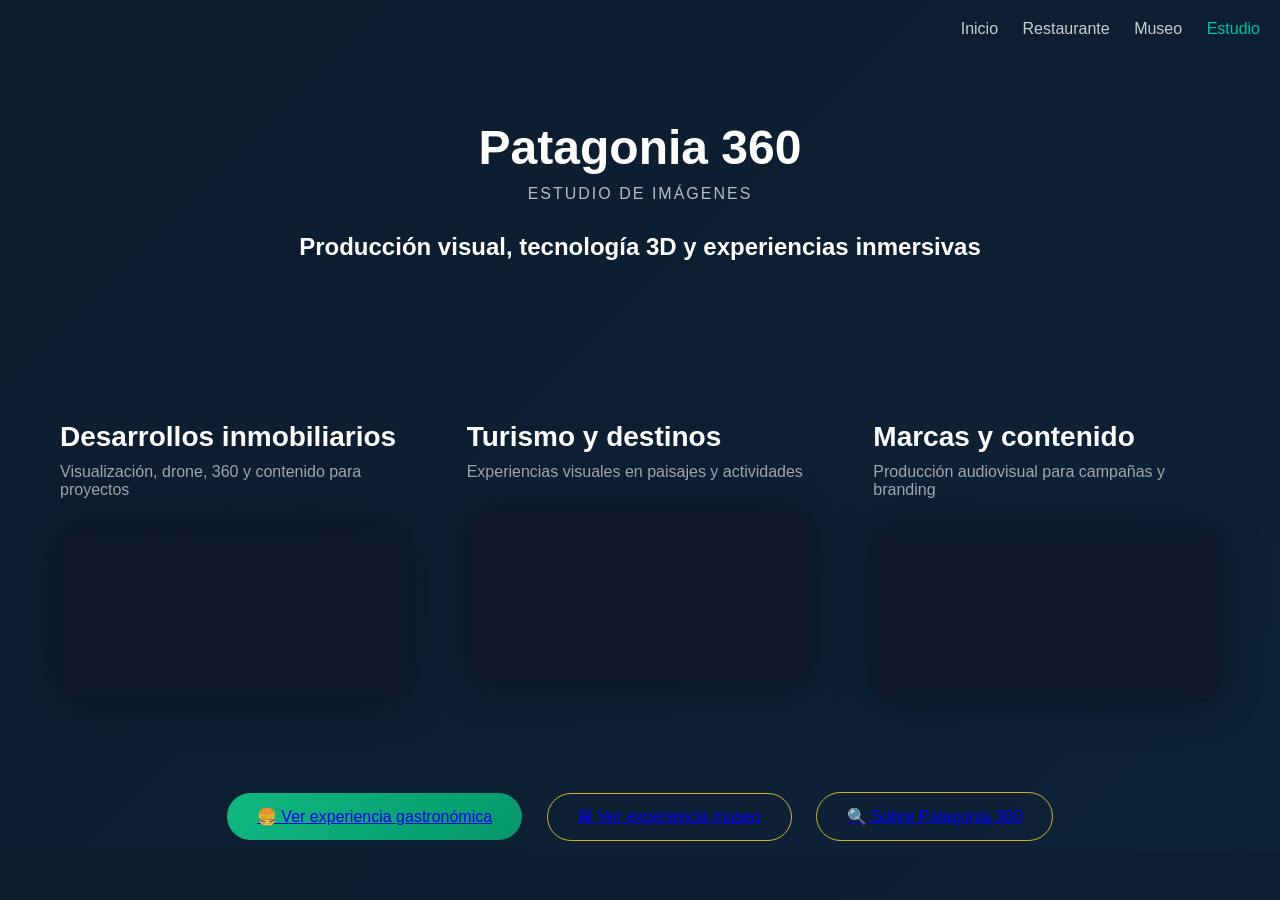
==== estudio.html @ 677b7261 "Update estudio.html" ====
<!DOCTYPE html>
<html lang="es">
<head>
<meta charset="UTF-8">
<meta name="viewport" content="width=device-width, initial-scale=1.0">

<title>Patagonia 360 | Estudio</title>

<link rel="stylesheet" href="css/style.css">

<style>

/* HERO */
.estudio-hero {
    text-align: center;
    padding: 120px 20px 80px;
}

.estudio-hero h1 {
    font-size: 48px;
    margin-bottom: 10px;
}

.estudio-hero p {
    opacity: 0.7;
    letter-spacing: 2px;
}

/* SECCIONES */
.estudio-section {
    max-width: 1200px;
    margin: 80px auto;
    padding: 0 20px;
}

.estudio-title {
    font-size: 28px;
    margin-bottom: 10px;
}

.estudio-sub {
    opacity: 0.6;
    margin-bottom: 30px;
}

/* VIDEO */
.video-box {
    border-radius: 20px;
    overflow: hidden;
    background: #0f172a;
    box-shadow: 0 0 40px rgba(0,0,0,0.4);
}

video {
    width: 100%;
    display: block;
}

/* GRID 3 columnas */
.estudio-grid {
    display: grid;
    grid-template-columns: 1fr;
    gap: 60px;
}

@media(min-width: 900px){
    .estudio-grid {
        grid-template-columns: 1fr 1fr 1fr;
    }
}

/* CARDS */
.estudio-card {
    transition: 0.4s;
}

.estudio-card:hover {
    transform: translateY(-10px);
}

/* BOTONES */
.estudio-btns {
    text-align: center;
    margin-top: 80px;
}

.btn-main {
    background: linear-gradient(135deg, #10b981, #059669);
    padding: 14px 30px;
    border-radius: 40px;
    margin: 10px;
    display: inline-block;
    transition: 0.3s;
}

.btn-outline {
    border: 1px solid #d4af37;
    padding: 14px 30px;
    border-radius: 40px;
    margin: 10px;
    display: inline-block;
    transition: 0.3s;
}

.btn-main:hover {
    transform: scale(1.05);
    box-shadow: 0 0 20px rgba(16,185,129,0.5);
}

.btn-outline:hover {
    transform: scale(1.05);
    background: rgba(212,175,55,0.1);
}

</style>

</head>

<body>

<!-- NAV -->
<nav style="position:fixed; top:20px; right:20px;">
<a href="index.html">Inicio</a>
<a href="resto.html">Restaurante</a>
<a href="museo.html">Museo</a>
<a href="estudio.html" style="color:#00c2a8;">Estudio</a>
</nav>

<!-- HERO -->
<section class="estudio-hero">
<h1>Patagonia 360</h1>
<p>ESTUDIO DE IMÁGENES</p>

<h2 style="margin-top:30px;">
Producción visual, tecnología 3D y experiencias inmersivas
</h2>
</section>

<!-- GRID PRINCIPAL -->
<section class="estudio-section">

<div class="estudio-grid">

<!-- INMOBILIARIA -->
<div class="estudio-card">

<h3 class="estudio-title">Desarrollos inmobiliarios</h3>
<p class="estudio-sub">
Visualización, drone, 360 y contenido para proyectos
</p>

<div class="video-box">
<video autoplay muted loop playsinline>
<source src="videos/clip-inmo1.mp4" type="video/mp4">
</video>
</div>

</div>

<!-- TURISMO -->
<div class="estudio-card">

<h3 class="estudio-title">Turismo y destinos</h3>
<p class="estudio-sub">
Experiencias visuales en paisajes y actividades
</p>

<div class="video-box">
<video autoplay muted loop playsinline>
<source src="videos/viajes y bicicleta1.mp4" type="video/mp4">
</video>
</div>

</div>

<!-- MARCAS -->
<div class="estudio-card">

<h3 class="estudio-title">Marcas y contenido</h3>
<p class="estudio-sub">
Producción audiovisual para campañas y branding
</p>

<div class="video-box">
<video autoplay muted loop playsinline>
<source src="videos/demo-render.mp4" type="video/mp4">
</video>
</div>

</div>

</div>

</section>

<!-- CTA -->
<div class="estudio-btns">

<a href="resto.html" class="btn-main">
🍔 Ver experiencia gastronómica
</a>

<a href="museo.html" class="btn-outline">
🏛 Ver experiencia museo
</a>

<a href="nosotros.html" class="btn-outline">
🔍 Sobre Patagonia 360
</a>

</div>

</body>
</html>
---- css/style.css ----
/* RESET */
* {
  margin: 0;
  padding: 0;
  box-sizing: border-box;
}

/* BASE */
body {
  font-family: 'Inter', sans-serif;
  background: linear-gradient(135deg, #0b1c2c, #0e2238);
  color: #ffffff;
  overflow-x: hidden;
}

/* NAV */
nav {
  position: fixed;
  top: 20px;
  right: 30px;
  z-index: 1000;
}

nav a {
  color: #ccc;
  margin-left: 20px;
  text-decoration: none;
  font-weight: 500;
  transition: 0.3s;
}

nav a:hover,
nav a.active {
  color: #00c2a8;
}

/* HERO */
.hero {
  min-height: 100vh;
  display: flex;
  align-items: center;
  justify-content: center;
  text-align: center;
  padding: 40px 20px;
}

.hero-content {
  max-width: 900px;
}

/* 🔥 LOGO HERO (más grande y equilibrado) */
.hero-logo {
  width: 180px;
  margin-bottom: 20px;
  filter: drop-shadow(0 8px 25px rgba(212,175,55,0.35));
}

/* TITULOS */
.brand-title {
  font-size: 52px;
  color: #d4af37;
  margin-bottom: 5px;
}

.brand-sub {
  letter-spacing: 4px;
  opacity: 0.7;
  margin-bottom: 25px;
}

/* 🔥 TITULO PRINCIPAL (más chico como pediste) */
.hero-title {
  font-size: 34px;
  margin-bottom: 10px;
  color: #d4af37;
}

.hero-subtitle {
  font-size: 17px;
  opacity: 0.7;
  margin-bottom: 35px;
}

/* BOTONES */
.hero-buttons {
  display: flex;
  gap: 20px;
  justify-content: center;
  flex-wrap: wrap;
  margin-top: 20px;
}

.cta-primary {
  background: linear-gradient(135deg, #00c2a8, #00a18f);
  padding: 15px 30px;
  border-radius: 40px;
  color: white;
  text-decoration: none;
  font-weight: bold;
  transition: 0.3s;
}

.cta-primary:hover {
  transform: translateY(-3px);
  box-shadow: 0 10px 25px rgba(0, 194, 168, 0.4);
}

.cta-secondary {
  border: 2px solid #d4af37;
  padding: 15px 30px;
  border-radius: 40px;
  color: #d4af37;
  text-decoration: none;
  transition: 0.3s;
}

.cta-secondary:hover {
  background: #d4af37;
  color: #0b1c2c;
}

/* SECCIONES */
section {
  padding: 60px 20px; /* 🔥 menos espacio vertical */
}

.container {
  max-width: 1100px;
  margin: auto;
}

/* TITULOS SECCION */
.section-title {
  font-size: 26px;
  margin-bottom: 15px;
  color: #d4af37;
}

.section-subtitle {
  opacity: 0.7;
  margin-bottom: 30px;
}

/* GRID PASOS */
.steps-grid {
  display: grid;
  grid-template-columns: repeat(auto-fit, minmax(250px, 1fr));
  gap: 20px;
}

/* CARDS */
.step-card,
.feature-card {
  background: rgba(255, 255, 255, 0.03);
  padding: 25px;
  border-radius: 20px;
  text-align: center;
  transition: 0.3s;
}

.step-card:hover,
.feature-card:hover {
  transform: translateY(-5px);
  background: rgba(0, 194, 168, 0.08);
}

/* FEATURES */
.features-grid {
  display: grid;
  grid-template-columns: repeat(auto-fit, minmax(250px, 1fr));
  gap: 20px;
  margin-top: 30px;
}

/* VIDEOS */
.video-grid {
  display: grid;
  grid-template-columns: repeat(auto-fit, minmax(250px, 1fr));
  gap: 20px;
  margin-top: 30px;
}

.video-grid video {
  width: 100%;
  border-radius: 15px;
  box-shadow: 0 10px 30px rgba(0,0,0,0.3);
}

/* MODEL VIEWER */
model-viewer {
  border-radius: 20px;
  margin-top: 20px;
}

/* 🔥 OBJETO MÁS PROTAGONISTA */
#modelo model-viewer {
  height: 500px;
}

/* BOTON AR */
.ar-btn {
  background: #00c2a8;
  border: none;
  padding: 12px 20px;
  border-radius: 30px;
  color: white;
  cursor: pointer;
  font-weight: bold;
}

/* 🔥 CTA FINAL (espaciado corregido) */
.cta-final {
  text-align: center;
  margin-top: 80px;
}

.cta-final .hero-buttons {
  margin-top: 25px;
}

.cta-final .secondary-links {
  margin-top: 30px;
}

/* FOOTER */
.footer {
  text-align: center;
  padding: 50px 20px;
  opacity: 0.8;
}

/* 🔥 LOGO FINAL (más chico + efecto metal) */
.logo-footer {
  width: 70px;

  filter:
    brightness(1.25)
    contrast(1.15)
    drop-shadow(0 8px 25px rgba(212,175,55,0.5));

  transition: 0.4s ease;
}

.logo-footer:hover {
  transform: scale(1.1);
  filter:
    brightness(1.4)
    contrast(1.2)
    drop-shadow(0 12px 35px rgba(212,175,55,0.7));
}

/* ANIMACIONES */
.reveal {
  opacity: 0;
  transform: translateY(30px);
  transition: 1s;
}

.reveal.active {
  opacity: 1;
  transform: translateY(0);
}

/* RESPONSIVE */
@media (max-width: 768px) {
  .hero-title {
    font-size: 26px;
  }

  .brand-title {
    font-size: 34px;
  }

  .hero-logo {
    width: 140px;
  }
}
model-viewer {
  background: radial-gradient(circle, #0e2238 0%, #0b1c2c 100%);
}
model-viewer {
  border-radius: 20px;
  margin-top: 30px;

  background: radial-gradient(circle at center, rgba(255,255,255,0.04), transparent);

  box-shadow:
    inset 0 0 80px rgba(255,255,255,0.03),
    0 30px 80px rgba(0,0,0,0.6);

  transition: 0.4s ease;
}

model-viewer:hover {
  transform: scale(1.01);
}
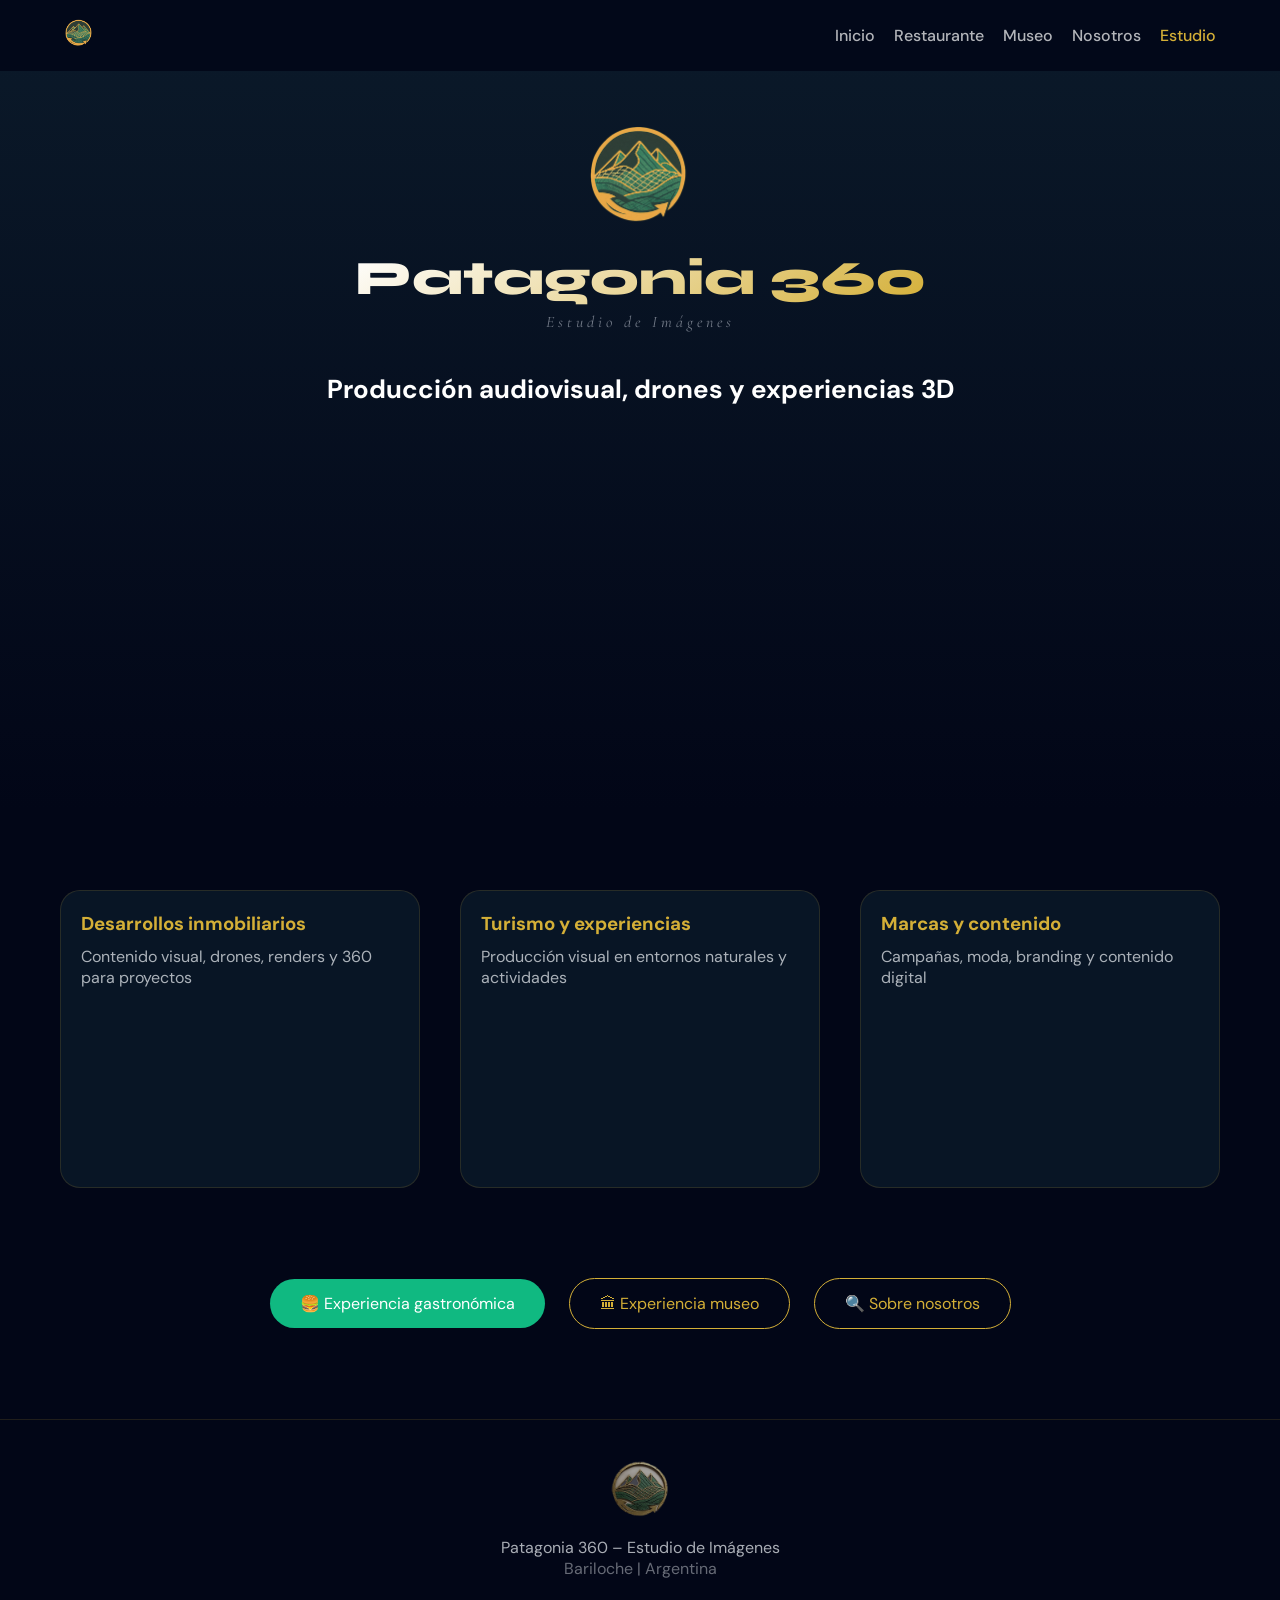
==== commit 3a0ba359: "Update estudio.html" ====
--- a/estudio.html
+++ b/estudio.html
@@ -8,108 +8,163 @@
 
 <link rel="stylesheet" href="css/style.css">
 
+<link href="https://fonts.googleapis.com/css2?family=Syne:wght@400;600;700;800&family=Cormorant+Garamond:ital,wght@0,300;1,300;1,400&family=DM+Sans:wght@300;400;500&display=swap" rel="stylesheet">
+
 <style>
 
+body{
+background:#020617;
+color:#f0f4f8;
+font-family:'DM Sans',sans-serif;
+}
+
+/* NAV */
+nav{
+position:fixed;
+top:0;
+left:0;
+right:0;
+display:flex;
+justify-content:space-between;
+align-items:center;
+padding:18px 5%;
+background:rgba(2,6,23,.85);
+backdrop-filter:blur(16px);
+z-index:1000;
+}
+
+nav a{
+color:white;
+text-decoration:none;
+margin-left:15px;
+opacity:.7;
+}
+
+nav a.active{
+color:#d4af37;
+opacity:1;
+}
+
 /* HERO */
-.estudio-hero {
-    text-align: center;
-    padding: 120px 20px 80px;
-}
-
-.estudio-hero h1 {
-    font-size: 48px;
-    margin-bottom: 10px;
-}
-
-.estudio-hero p {
-    opacity: 0.7;
-    letter-spacing: 2px;
-}
-
-/* SECCIONES */
-.estudio-section {
-    max-width: 1200px;
-    margin: 80px auto;
-    padding: 0 20px;
-}
-
-.estudio-title {
-    font-size: 28px;
-    margin-bottom: 10px;
-}
-
-.estudio-sub {
-    opacity: 0.6;
-    margin-bottom: 30px;
+.hero{
+min-height:90vh;
+display:flex;
+flex-direction:column;
+justify-content:center;
+align-items:center;
+text-align:center;
+padding:120px 20px;
+background:linear-gradient(180deg,#0b1a2a,#020617);
+}
+
+.hero-logo{
+width:110px;
+margin-bottom:20px;
+}
+
+.brand-title{
+font-family:'Syne';
+font-size:48px;
+font-weight:800;
+background:linear-gradient(145deg,#fff,#d4af37);
+-webkit-background-clip:text;
+-webkit-text-fill-color:transparent;
+}
+
+.brand-sub{
+font-family:'Cormorant Garamond';
+font-style:italic;
+opacity:.7;
+margin-bottom:20px;
+}
+
+.hero-title{
+font-size:26px;
+margin-top:20px;
+}
+
+/* GRID */
+.section{
+max-width:1200px;
+margin:80px auto;
+padding:0 20px;
+}
+
+.grid{
+display:grid;
+grid-template-columns:1fr;
+gap:40px;
+}
+
+@media(min-width:900px){
+.grid{
+grid-template-columns:1fr 1fr 1fr;
+}
+}
+
+/* CARD */
+.card{
+background:rgba(11,26,42,.8);
+border:1px solid rgba(212,175,55,.15);
+border-radius:20px;
+padding:20px;
+transition:.4s;
+}
+
+.card:hover{
+transform:translateY(-10px);
+box-shadow:0 20px 60px rgba(0,0,0,.5);
+}
+
+.card h3{
+color:#d4af37;
+margin-bottom:10px;
+}
+
+.card p{
+opacity:.7;
+margin-bottom:15px;
 }
 
 /* VIDEO */
-.video-box {
-    border-radius: 20px;
-    overflow: hidden;
-    background: #0f172a;
-    box-shadow: 0 0 40px rgba(0,0,0,0.4);
-}
-
-video {
-    width: 100%;
-    display: block;
-}
-
-/* GRID 3 columnas */
-.estudio-grid {
-    display: grid;
-    grid-template-columns: 1fr;
-    gap: 60px;
-}
-
-@media(min-width: 900px){
-    .estudio-grid {
-        grid-template-columns: 1fr 1fr 1fr;
-    }
-}
-
-/* CARDS */
-.estudio-card {
-    transition: 0.4s;
-}
-
-.estudio-card:hover {
-    transform: translateY(-10px);
-}
-
-/* BOTONES */
-.estudio-btns {
-    text-align: center;
-    margin-top: 80px;
-}
-
-.btn-main {
-    background: linear-gradient(135deg, #10b981, #059669);
-    padding: 14px 30px;
-    border-radius: 40px;
-    margin: 10px;
-    display: inline-block;
-    transition: 0.3s;
-}
-
-.btn-outline {
-    border: 1px solid #d4af37;
-    padding: 14px 30px;
-    border-radius: 40px;
-    margin: 10px;
-    display: inline-block;
-    transition: 0.3s;
-}
-
-.btn-main:hover {
-    transform: scale(1.05);
-    box-shadow: 0 0 20px rgba(16,185,129,0.5);
-}
-
-.btn-outline:hover {
-    transform: scale(1.05);
-    background: rgba(212,175,55,0.1);
+.video-box{
+border-radius:15px;
+overflow:hidden;
+}
+
+video{
+width:100%;
+}
+
+/* CTA LINKS */
+.links{
+text-align:center;
+margin:80px 0;
+}
+
+.btn{
+display:inline-block;
+padding:14px 30px;
+border-radius:40px;
+margin:10px;
+text-decoration:none;
+}
+
+.btn-main{
+background:#10b981;
+color:white;
+}
+
+.btn-outline{
+border:1px solid #d4af37;
+color:#d4af37;
+}
+
+/* FOOTER */
+.footer{
+text-align:center;
+padding:40px;
+border-top:1px solid rgba(212,175,55,.2);
 }
 
 </style>
@@ -119,96 +174,105 @@
 <body>
 
 <!-- NAV -->
-<nav style="position:fixed; top:20px; right:20px;">
+<nav>
+<div>
+<img src="img/LogoV2.png" style="height:30px;">
+</div>
+
+<div>
 <a href="index.html">Inicio</a>
 <a href="resto.html">Restaurante</a>
 <a href="museo.html">Museo</a>
-<a href="estudio.html" style="color:#00c2a8;">Estudio</a>
+<a href="nosotros.html">Nosotros</a>
+<a href="estudio.html" class="active">Estudio</a>
+</div>
 </nav>
 
 <!-- HERO -->
-<section class="estudio-hero">
-<h1>Patagonia 360</h1>
-<p>ESTUDIO DE IMÁGENES</p>
-
-<h2 style="margin-top:30px;">
-Producción visual, tecnología 3D y experiencias inmersivas
+<section class="hero">
+
+<img src="img/LogoV2.png" class="hero-logo">
+
+<h1 class="brand-title">Patagonia 360</h1>
+<p class="brand-sub">Estudio de Imágenes</p>
+
+<h2 class="hero-title">
+Producción audiovisual, drones y experiencias 3D
 </h2>
+
 </section>
 
-<!-- GRID PRINCIPAL -->
-<section class="estudio-section">
-
-<div class="estudio-grid">
-
-<!-- INMOBILIARIA -->
-<div class="estudio-card">
-
-<h3 class="estudio-title">Desarrollos inmobiliarios</h3>
-<p class="estudio-sub">
-Visualización, drone, 360 y contenido para proyectos
-</p>
+<!-- SERVICIOS -->
+<section class="section">
+
+<div class="grid">
+
+<!-- INMO -->
+<div class="card">
+<h3>Desarrollos inmobiliarios</h3>
+<p>Contenido visual, drones, renders y 360 para proyectos</p>
 
 <div class="video-box">
 <video autoplay muted loop playsinline>
-<source src="videos/clip-inmo1.mp4" type="video/mp4">
+<source src="videos/clip-inmo1.mp4">
 </video>
 </div>
-
 </div>
 
 <!-- TURISMO -->
-<div class="estudio-card">
-
-<h3 class="estudio-title">Turismo y destinos</h3>
-<p class="estudio-sub">
-Experiencias visuales en paisajes y actividades
-</p>
+<div class="card">
+<h3>Turismo y experiencias</h3>
+<p>Producción visual en entornos naturales y actividades</p>
 
 <div class="video-box">
 <video autoplay muted loop playsinline>
-<source src="videos/viajes y bicicleta1.mp4" type="video/mp4">
+<source src="videos/viajes y bicicleta1.mp4">
 </video>
 </div>
-
 </div>
 
 <!-- MARCAS -->
-<div class="estudio-card">
-
-<h3 class="estudio-title">Marcas y contenido</h3>
-<p class="estudio-sub">
-Producción audiovisual para campañas y branding
-</p>
+<div class="card">
+<h3>Marcas y contenido</h3>
+<p>Campañas, moda, branding y contenido digital</p>
 
 <div class="video-box">
 <video autoplay muted loop playsinline>
-<source src="videos/demo-render.mp4" type="video/mp4">
+<source src="videos/demo-render.mp4">
 </video>
 </div>
-
 </div>
 
 </div>
 
 </section>
 
-<!-- CTA -->
-<div class="estudio-btns">
-
-<a href="resto.html" class="btn-main">
-🍔 Ver experiencia gastronómica
+<!-- LINKS -->
+<div class="links">
+
+<a href="resto.html" class="btn btn-main">
+🍔 Experiencia gastronómica
 </a>
 
-<a href="museo.html" class="btn-outline">
-🏛 Ver experiencia museo
+<a href="museo.html" class="btn btn-outline">
+🏛 Experiencia museo
 </a>
 
-<a href="nosotros.html" class="btn-outline">
-🔍 Sobre Patagonia 360
+<a href="nosotros.html" class="btn btn-outline">
+🔍 Sobre nosotros
 </a>
 
 </div>
+
+<!-- FOOTER -->
+<footer class="footer">
+
+<img src="img/logoMed.png" style="width:60px; margin-bottom:15px;">
+
+<p>Patagonia 360 – Estudio de Imágenes</p>
+<p style="opacity:.6;">Bariloche | Argentina</p>
+
+</footer>
 
 </body>
 </html>
--- a/css/style.css
+++ b/css/style.css
@@ -1,296 +1,253 @@
 /* RESET */
 * {
-  margin: 0;
-  padding: 0;
-  box-sizing: border-box;
-}
-
-/* BASE */
+    margin: 0;
+    padding: 0;
+    box-sizing: border-box;
+}
+
 body {
-  font-family: 'Inter', sans-serif;
-  background: linear-gradient(135deg, #0b1c2c, #0e2238);
-  color: #ffffff;
-  overflow-x: hidden;
+    background: linear-gradient(180deg, #0b1a2a, #020617);
+    color: #e5e7eb;
+    font-family: 'Inter', sans-serif;
 }
 
 /* NAV */
-nav {
-  position: fixed;
-  top: 20px;
-  right: 30px;
-  z-index: 1000;
-}
-
 nav a {
-  color: #ccc;
-  margin-left: 20px;
-  text-decoration: none;
-  font-weight: 500;
-  transition: 0.3s;
-}
-
-nav a:hover,
-nav a.active {
-  color: #00c2a8;
+    color: #cbd5e1;
+    text-decoration: none;
+    font-weight: 500;
+    transition: 0.3s;
+}
+
+nav a:hover {
+    color: #10b981;
 }
 
 /* HERO */
 .hero {
-  min-height: 100vh;
-  display: flex;
-  align-items: center;
-  justify-content: center;
-  text-align: center;
-  padding: 40px 20px;
-}
-
-.hero-content {
-  max-width: 900px;
-}
-
-/* 🔥 LOGO HERO (más grande y equilibrado) */
+    text-align: center;
+    padding: 120px 20px 80px;
+}
+
 .hero-logo {
-  width: 180px;
-  margin-bottom: 20px;
-  filter: drop-shadow(0 8px 25px rgba(212,175,55,0.35));
+    width: 120px;
+    margin-bottom: 20px;
+}
+
+.brand-title {
+    font-size: 48px;
+    color: #d4af37;
+    margin-bottom: 5px;
+}
+
+.brand-sub {
+    letter-spacing: 4px;
+    color: #9ca3af;
+    margin-bottom: 30px;
+}
+
+.hero-title {
+    font-size: 28px;
+    color: white;
+    max-width: 700px;
+    margin: auto;
+}
+
+.hero-subtitle {
+    margin-top: 15px;
+    color: #9ca3af;
+}
+
+/* BOTONES HERO */
+.hero-buttons {
+    margin-top: 40px;
+}
+
+.cta-primary {
+    background: linear-gradient(135deg, #10b981, #059669);
+    padding: 16px 32px;
+    border-radius: 40px;
+    display: inline-block;
+    margin: 10px;
+    color: white;
+    font-weight: 600;
+    transition: 0.3s;
+}
+
+.cta-secondary {
+    border: 1px solid #d4af37;
+    padding: 16px 32px;
+    border-radius: 40px;
+    display: inline-block;
+    margin: 10px;
+    color: #d4af37;
+    transition: 0.3s;
+}
+
+.cta-primary:hover {
+    transform: scale(1.05);
+    box-shadow: 0 0 25px rgba(16,185,129,0.5);
+}
+
+.cta-secondary:hover {
+    transform: scale(1.05);
+    background: rgba(212,175,55,0.1);
+}
+
+/* CONTENEDOR */
+.container {
+    max-width: 1100px;
+    margin: auto;
+    padding: 40px 20px;
 }
 
 /* TITULOS */
-.brand-title {
-  font-size: 52px;
-  color: #d4af37;
-  margin-bottom: 5px;
-}
-
-.brand-sub {
-  letter-spacing: 4px;
-  opacity: 0.7;
-  margin-bottom: 25px;
-}
-
-/* 🔥 TITULO PRINCIPAL (más chico como pediste) */
-.hero-title {
-  font-size: 34px;
-  margin-bottom: 10px;
-  color: #d4af37;
-}
-
-.hero-subtitle {
-  font-size: 17px;
-  opacity: 0.7;
-  margin-bottom: 35px;
-}
-
-/* BOTONES */
-.hero-buttons {
-  display: flex;
-  gap: 20px;
-  justify-content: center;
-  flex-wrap: wrap;
-  margin-top: 20px;
-}
-
-.cta-primary {
-  background: linear-gradient(135deg, #00c2a8, #00a18f);
-  padding: 15px 30px;
-  border-radius: 40px;
-  color: white;
-  text-decoration: none;
-  font-weight: bold;
-  transition: 0.3s;
-}
-
-.cta-primary:hover {
-  transform: translateY(-3px);
-  box-shadow: 0 10px 25px rgba(0, 194, 168, 0.4);
-}
-
-.cta-secondary {
-  border: 2px solid #d4af37;
-  padding: 15px 30px;
-  border-radius: 40px;
-  color: #d4af37;
-  text-decoration: none;
-  transition: 0.3s;
-}
-
-.cta-secondary:hover {
-  background: #d4af37;
-  color: #0b1c2c;
-}
-
-/* SECCIONES */
-section {
-  padding: 60px 20px; /* 🔥 menos espacio vertical */
-}
-
-.container {
-  max-width: 1100px;
-  margin: auto;
-}
-
-/* TITULOS SECCION */
 .section-title {
-  font-size: 26px;
-  margin-bottom: 15px;
-  color: #d4af37;
+    font-size: 28px;
+    text-align: center;
+    margin-bottom: 10px;
 }
 
 .section-subtitle {
-  opacity: 0.7;
-  margin-bottom: 30px;
+    text-align: center;
+    color: #9ca3af;
+    margin-bottom: 40px;
+}
+
+/* VISOR */
+.viewer-box {
+    background: rgba(255,255,255,0.03);
+    border-radius: 20px;
+    padding: 20px;
+    backdrop-filter: blur(10px);
+    margin-bottom: 30px;
+}
+
+/* BOTON AR */
+.ar-btn, .ar-custom-btn {
+    display: inline-block;
+    margin-top: 15px;
+    padding: 14px 28px;
+    border-radius: 40px;
+    background: linear-gradient(135deg, #10b981, #059669);
+    color: white;
+    text-decoration: none;
+    font-weight: 600;
+    transition: 0.3s;
+}
+
+.ar-btn:hover, .ar-custom-btn:hover {
+    transform: scale(1.05);
+    box-shadow: 0 0 20px rgba(16,185,129,0.5);
 }
 
 /* GRID PASOS */
 .steps-grid {
-  display: grid;
-  grid-template-columns: repeat(auto-fit, minmax(250px, 1fr));
-  gap: 20px;
-}
-
-/* CARDS */
-.step-card,
-.feature-card {
-  background: rgba(255, 255, 255, 0.03);
-  padding: 25px;
-  border-radius: 20px;
-  text-align: center;
-  transition: 0.3s;
-}
-
-.step-card:hover,
-.feature-card:hover {
-  transform: translateY(-5px);
-  background: rgba(0, 194, 168, 0.08);
+    display: grid;
+    gap: 20px;
+}
+
+@media(min-width: 768px){
+    .steps-grid {
+        grid-template-columns: repeat(3, 1fr);
+    }
+}
+
+/* CARDS PASOS */
+.step-card {
+    background: rgba(255,255,255,0.03);
+    border-radius: 20px;
+    padding: 30px;
+    text-align: center;
+    transition: 0.4s;
+}
+
+.step-card:hover {
+    transform: translateY(-10px);
+    box-shadow: 0 0 30px rgba(16,185,129,0.2);
+}
+
+.step-number {
+    font-size: 14px;
+    opacity: 0.5;
+    margin-bottom: 10px;
 }
 
 /* FEATURES */
 .features-grid {
-  display: grid;
-  grid-template-columns: repeat(auto-fit, minmax(250px, 1fr));
-  gap: 20px;
-  margin-top: 30px;
-}
-
-/* VIDEOS */
-.video-grid {
-  display: grid;
-  grid-template-columns: repeat(auto-fit, minmax(250px, 1fr));
-  gap: 20px;
-  margin-top: 30px;
-}
-
-.video-grid video {
-  width: 100%;
-  border-radius: 15px;
-  box-shadow: 0 10px 30px rgba(0,0,0,0.3);
-}
-
-/* MODEL VIEWER */
-model-viewer {
-  border-radius: 20px;
-  margin-top: 20px;
-}
-
-/* 🔥 OBJETO MÁS PROTAGONISTA */
-#modelo model-viewer {
-  height: 500px;
-}
-
-/* BOTON AR */
-.ar-btn {
-  background: #00c2a8;
-  border: none;
-  padding: 12px 20px;
-  border-radius: 30px;
-  color: white;
-  cursor: pointer;
-  font-weight: bold;
-}
-
-/* 🔥 CTA FINAL (espaciado corregido) */
-.cta-final {
-  text-align: center;
-  margin-top: 80px;
-}
-
-.cta-final .hero-buttons {
-  margin-top: 25px;
-}
-
-.cta-final .secondary-links {
-  margin-top: 30px;
+    display: grid;
+    gap: 20px;
+}
+
+@media(min-width: 768px){
+    .features-grid {
+        grid-template-columns: repeat(2, 1fr);
+    }
+}
+
+.feature-card {
+    background: rgba(255,255,255,0.03);
+    border-radius: 20px;
+    padding: 25px;
+    transition: 0.4s;
+}
+
+.feature-card:hover {
+    transform: translateY(-8px);
+    box-shadow: 0 0 25px rgba(16,185,129,0.15);
 }
 
 /* FOOTER */
 .footer {
-  text-align: center;
-  padding: 50px 20px;
-  opacity: 0.8;
-}
-
-/* 🔥 LOGO FINAL (más chico + efecto metal) */
-.logo-footer {
-  width: 70px;
-
-  filter:
-    brightness(1.25)
-    contrast(1.15)
-    drop-shadow(0 8px 25px rgba(212,175,55,0.5));
-
-  transition: 0.4s ease;
-}
-
-.logo-footer:hover {
-  transform: scale(1.1);
-  filter:
-    brightness(1.4)
-    contrast(1.2)
-    drop-shadow(0 12px 35px rgba(212,175,55,0.7));
-}
-
-/* ANIMACIONES */
-.reveal {
-  opacity: 0;
-  transform: translateY(30px);
-  transition: 1s;
-}
-
-.reveal.active {
-  opacity: 1;
-  transform: translateY(0);
-}
-
-/* RESPONSIVE */
-@media (max-width: 768px) {
-  .hero-title {
-    font-size: 26px;
-  }
-
-  .brand-title {
-    font-size: 34px;
-  }
-
-  .hero-logo {
-    width: 140px;
-  }
-}
-model-viewer {
-  background: radial-gradient(circle, #0e2238 0%, #0b1c2c 100%);
-}
-model-viewer {
-  border-radius: 20px;
-  margin-top: 30px;
-
-  background: radial-gradient(circle at center, rgba(255,255,255,0.04), transparent);
-
-  box-shadow:
-    inset 0 0 80px rgba(255,255,255,0.03),
-    0 30px 80px rgba(0,0,0,0.6);
-
-  transition: 0.4s ease;
-}
-
-model-viewer:hover {
-  transform: scale(1.01);
-}
+    text-align: center;
+    padding: 60px 20px;
+    opacity: 0.7;
+}
+
+/* ========================= */
+/* 🔥 ESTUDIO (AISLADO) */
+/* ========================= */
+
+.estudio-section {
+    max-width: 1200px;
+    margin: 80px auto;
+    padding: 0 20px;
+}
+
+.estudio-grid {
+    display: grid;
+    gap: 40px;
+}
+
+@media(min-width: 900px){
+    .estudio-grid {
+        grid-template-columns: repeat(3, 1fr);
+    }
+}
+
+.estudio-card {
+    background: rgba(255,255,255,0.03);
+    border-radius: 20px;
+    padding: 20px;
+    transition: 0.4s;
+}
+
+.estudio-card:hover {
+    transform: translateY(-12px);
+    box-shadow: 0 0 40px rgba(16,185,129,0.2);
+}
+
+.video-box video {
+    width: 100%;
+    border-radius: 15px;
+}
+
+.estudio-title {
+    font-size: 20px;
+    margin-bottom: 5px;
+}
+
+.estudio-sub {
+    font-size: 14px;
+    color: #9ca3af;
+}
